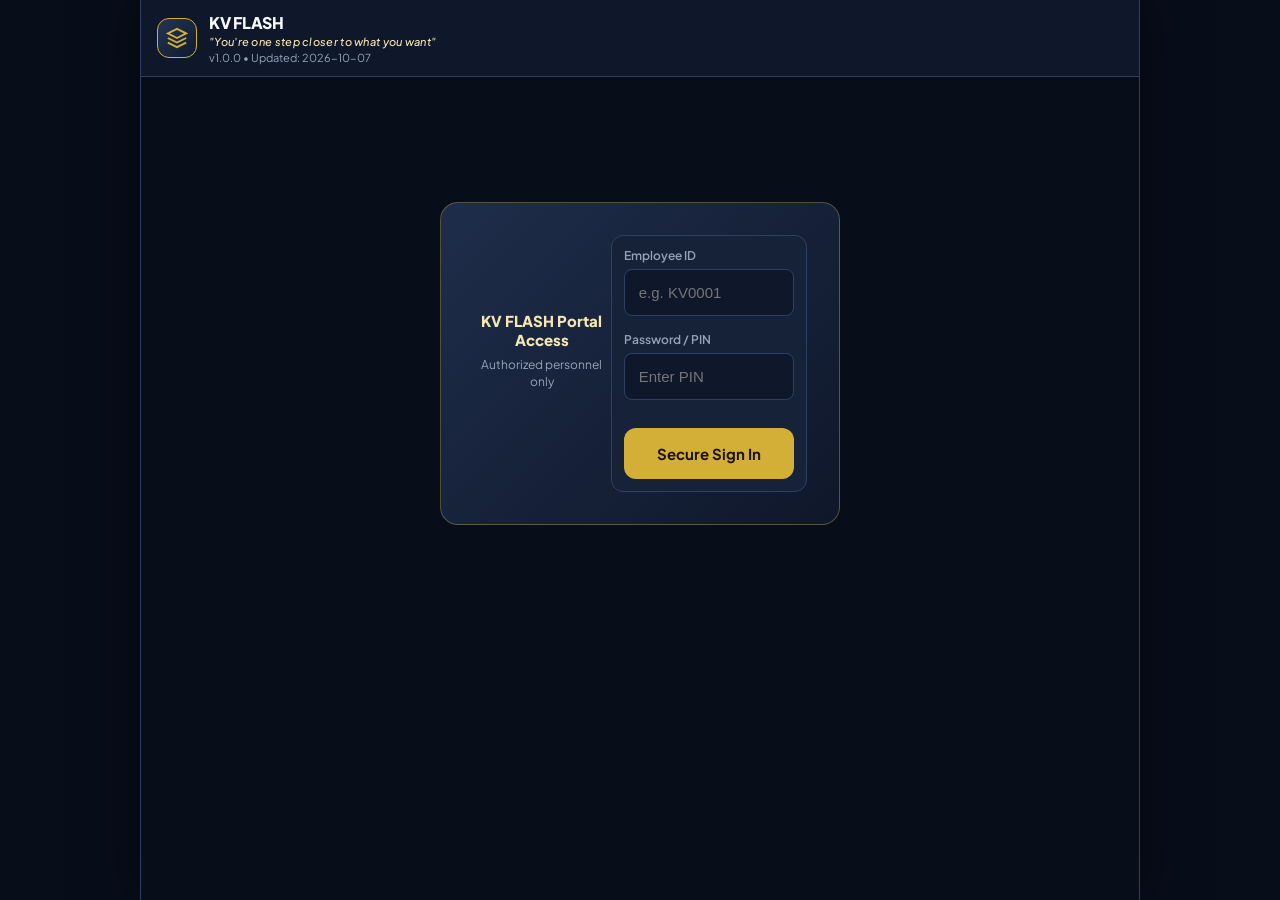
==== index.html @ e4654022 "Initial commit of KV FLASH app" ====
<!DOCTYPE html>
<html lang="en">
<head>
  <meta charset="UTF-8" />
  <meta name="viewport" content="width=device-width, initial-scale=1.0" />
  <title>KV FLASH — Luxury Lending Reference Portal</title>
  <link rel="preconnect" href="https://fonts.googleapis.com">
  <link rel="preconnect" href="https://fonts.gstatic.com" crossorigin>
  <link href="https://fonts.googleapis.com/css2?family=Plus+Jakarta+Sans:wght@400;500;600;700;800&display=swap" rel="stylesheet">
  <link rel="stylesheet" href="style.css?v=2" />
  <link rel="manifest" href="manifest.json">
  <meta name="theme-color" content="#D4AF37">
</head>
<body class="theme-dark">
  <!-- APP SHELL CONTAINER (Mobile Frame / Full Desktop Responsive) -->
  <div class="app-container">
    
    <!-- TOP APP BAR -->
    <header class="top-bar">
      <div class="brand-group">
        <div class="logo-crest">
          <svg width="22" height="22" viewBox="0 0 24 24" fill="none" stroke="#D4AF37" stroke-width="2">
            <polygon points="12 2 2 7 12 12 22 7 12 2"></polygon>
            <polyline points="2 17 12 22 22 17"></polyline>
            <polyline points="2 12 12 17 22 12"></polyline>
          </svg>
        </div>
        <div class="brand-text">
          <div class="title-row">
            <span class="app-title">KV FLASH</span>
          </div>
          <span style="display: block; font-size: 11px; color: var(--gold-light); font-weight: 500; letter-spacing: 0.3px; margin: 2px 0 3px 0; font-style: italic;">"You're one step closer to what you want"</span>
          <span class="app-subtitle" id="data-version-tag">v1.0.0 • Updated: 2026-10-07</span>
        </div>
      </div>

      <div class="top-actions">
        <button class="icon-btn" id="btn-fav-shortcut" title="Starred Favorites">
          <svg width="18" height="18" viewBox="0 0 24 24" fill="none" stroke="currentColor" stroke-width="2">
            <polygon points="12 2 15.09 8.26 22 9.27 17 14.14 18.18 21.02 12 17.77 5.82 21.02 7 14.14 2 9.27 8.91 8.26 12 2"></polygon>
          </svg>
          <span class="fav-bubble" id="fav-count-bubble" style="display: none;">0</span>
        </button>
        <button class="icon-btn" id="btn-settings" title="Settings & Importer">
          <svg width="18" height="18" viewBox="0 0 24 24" fill="none" stroke="currentColor" stroke-width="2">
            <circle cx="12" cy="12" r="3"></circle>
            <path d="M19.4 15a1.65 1.65 0 0 0 .33 1.82l.06.06a2 2 0 0 1 0 2.83 2 2 0 0 1-2.83 0l-.06-.06a1.65 1.65 0 0 0-1.82-.33 1.65 1.65 0 0 0-1 1.51V21a2 2 0 0 1-2 2 2 2 0 0 1-2-2v-.09A1.65 1.65 0 0 0 9 19.4a1.65 1.65 0 0 0-1.82.33l-.06.06a2 2 0 0 1-2.83 0 2 2 0 0 1 0-2.83l.06-.06a1.65 1.65 0 0 0 .33-1.82 1.65 1.65 0 0 0-1.51-1H3a2 2 0 0 1-2-2 2 2 0 0 1 2-2h.09A1.65 1.65 0 0 0 4.6 9a1.65 1.65 0 0 0-.33-1.82l-.06-.06a2 2 0 0 1 0-2.83 2 2 0 0 1 2.83 0l.06.06a1.65 1.65 0 0 0 1.82.33H9a1.65 1.65 0 0 0 1-1.51V3a2 2 0 0 1 2-2 2 2 0 0 1 2 2v.09a1.65 1.65 0 0 0 1 1.51 1.65 1.65 0 0 0 1.82-.33l.06-.06a2 2 0 0 1 2.83 0 2 2 0 0 1 0 2.83l-.06.06a1.65 1.65 0 0 0-.33 1.82V9a1.65 1.65 0 0 0 1.51 1H21a2 2 0 0 1 2 2 2 2 0 0 1-2 2h-.09a1.65 1.65 0 0 0-1.51 1z"></path>
          </svg>
        </button>
        <button class="icon-btn" id="btn-profile-shortcut" title="Employee Profile">
          <svg width="18" height="18" viewBox="0 0 24 24" fill="none" stroke="currentColor" stroke-width="2">
            <path d="M20 21v-2a4 4 0 0 0-4-4H8a4 4 0 0 0-4 4v2"></path>
            <circle cx="12" cy="7" r="4"></circle>
          </svg>
        </button>
        <button class="icon-btn" id="btn-logout-shortcut" title="Sign Out" style="display: none; color: #EF4444;">
          <svg width="18" height="18" viewBox="0 0 24 24" fill="none" stroke="currentColor" stroke-width="2">
            <path d="M9 21H5a2 2 0 0 1-2-2V5a2 2 0 0 1 2-2h4"></path>
            <polyline points="16 17 21 12 16 7"></polyline>
            <line x1="21" y1="12" x2="9" y2="12"></line>
          </svg>
        </button>
      </div>
    </header>

    <!-- GLOBAL SEARCH BAR -->
    <div class="search-section">
      <div class="search-box-wrapper" id="global-search-box">
        <svg class="search-icon" width="18" height="18" viewBox="0 0 24 24" fill="none" stroke="#D4AF37" stroke-width="2">
          <circle cx="11" cy="11" r="8"></circle>
          <line x1="21" y1="21" x2="16.65" y2="16.65"></line>
        </svg>
        <input type="text" id="global-search-input" placeholder="Search any car, CV, Bolero, policy, payout, IRR…" autocomplete="off" />
        <button class="btn-clear-search" id="btn-clear-search" style="display: none;">✕</button>
        <button class="btn-mic" id="btn-voice-search" title="Voice Search">
          <svg width="18" height="18" viewBox="0 0 24 24" fill="none" stroke="currentColor" stroke-width="2">
            <path d="M12 1a3 3 0 0 0-3 3v8a3 3 0 0 0 6 0V4a3 3 0 0 0-3-3z"></path>
            <path d="M19 10v2a7 7 0 0 1-14 0v-2"></path>
            <line x1="12" y1="19" x2="12" y2="23"></line>
            <line x1="8" y1="23" x2="16" y2="23"></line>
          </svg>
        </button>
      </div>

      <!-- SEARCH FILTER CHIPS (VISIBLE DURING SEARCH) -->
      <div class="search-chips-row" id="search-filter-chips" style="display: none;">
        <button class="chip active" data-filter="ALL">All Results</button>
        <button class="chip" data-filter="approved_cars">Cars</button>
        <button class="chip" data-filter="bolero_pickup_grid">Bolero</button>
        <button class="chip" data-filter="cv_grid">CV Grid</button>
        <button class="chip" data-filter="dsa_payout">Payout</button>
        <button class="chip" data-filter="irr_matrix">IRR</button>
        <button class="chip" data-filter="charges">Charges</button>
        <button class="chip" data-filter="car_policy">Policy</button>
        <button class="chip" data-filter="documents">Docs</button>
        <button class="chip" data-filter="new_lead">Lead</button>
        <button class="chip" data-filter="contacts">Contacts</button>
      </div>
    </div>

    <!-- PERSISTENT LUXURY TAB ROW (ALL 14 MODULES) -->
    <nav class="nav-tab-row" id="header-tabs">
      <button class="tab-item active" data-tab="dashboard">🏠 Dashboard</button>
      <button class="tab-item" data-tab="car_policy">📋 Car Policy</button>
      <button class="tab-item" data-tab="approved_cars">🚗 Approved Car</button>
      <button class="tab-item" data-tab="cv_grid">🚛 CV Grid</button>
      <button class="tab-item" data-tab="cv_policy">📜 CV Policy</button>
      <button class="tab-item" data-tab="bolero_pickup_grid">🚙 Bolero Pickup Grid</button>
      <button class="tab-item" data-tab="charges">🏷️ Charges</button>
      <button class="tab-item" data-tab="dsa_payout">💰 DSA Payout</button>
      <button class="tab-item" data-tab="irr_matrix">📊 IRR Matrix</button>
      <button class="tab-item" data-tab="emi_calculator">🧮 EMI Calculator</button>
      <button class="tab-item" data-tab="valuation_calculator">🚙 Valuation Tool</button>
      <button class="tab-item" data-tab="documents">📁 Documents</button>
      <button class="tab-item" data-tab="new_lead">🚀 Log Lead</button>
      <button class="tab-item" data-tab="contacts">📞 Contacts</button>
      <button class="tab-item" data-tab="favorites">⭐ Favorites</button>
      <button class="tab-item" data-tab="profile">👤 Profile</button>
    </nav>

    <!-- DYNAMIC MAIN CONTENT VIEWPORT -->
    <main class="main-viewport" id="main-content">
      <!-- Dynamic View Injected via app.js -->
    </main>

  </div>

  <!-- DETAIL BOTTOM SHEET MODAL -->
  <div class="bottom-sheet-overlay" id="detail-sheet-overlay">
    <div class="bottom-sheet">
      <div class="sheet-handle"></div>
      <div class="sheet-header">
        <div>
          <h3 class="sheet-title" id="sheet-title">Record Details</h3>
          <p class="sheet-subtitle" id="sheet-subtitle">Detailed Specifications & Lending Parameters</p>
        </div>
        <div class="sheet-actions">
          <button class="icon-btn" id="sheet-btn-star" title="Star Favorite">⭐</button>
          <button class="icon-btn" id="sheet-btn-close">✕</button>
        </div>
      </div>
      <div class="sheet-body" id="sheet-body">
        <!-- Key/Value Pairs -->
      </div>
      <div class="sheet-footer">
        <button class="btn btn-secondary" id="sheet-btn-copy">📋 Copy Details</button>
        <button class="btn btn-primary" id="sheet-btn-share">🚀 Share Quote (WhatsApp)</button>
      </div>
    </div>
  </div>

  <!-- SETTINGS & DATA IMPORTER MODAL -->
  <div class="modal-overlay" id="settings-modal-overlay">
    <div class="modal-card">
      <div class="modal-header">
        <h3 class="modal-title">⚙️ Settings & Preferences</h3>
        <button class="icon-btn" id="modal-btn-close">✕</button>
      </div>
      <div class="modal-body">
        <div class="settings-group">
          <label class="section-label">Theme Mode</label>
          <div class="theme-switch-row" style="display: flex; flex-wrap: wrap; gap: 8px;">
            <button class="btn-toggle active" id="btn-theme-dark">Luxury Dark</button>
            <button class="btn-toggle" id="btn-theme-light">Gold Light</button>
            <button class="btn-toggle" id="btn-theme-sapphire">Sapphire Dark</button>
            <button class="btn-toggle" id="btn-theme-crimson">Crimson Light</button>
            <button class="btn-toggle" id="btn-theme-emerald">Emerald Dark</button>
            <button class="btn-toggle" id="btn-theme-sage">Sage Beige</button>
          </div>
        </div>

        <div class="settings-group">
          <label class="section-label">Security & App Lock</label>
          <div class="setting-row">
            <div>
              <strong>Confidential App PIN Lock</strong>
              <p class="subtext">Protect grids with PIN (Default: 1234)</p>
            </div>
            <input type="checkbox" id="toggle-app-lock" class="custom-toggle" />
          </div>
        </div>

        <div class="settings-group">
          <label class="section-label">Reset Factory Defaults</label>
          <button class="btn btn-danger full-width" id="btn-reset-data">🔄 Reset to Default Factory Dataset</button>
        </div>
      </div>
    </div>
  </div>

  <script src="app.js"></script>
  <script>
    if ('serviceWorker' in navigator) {
      window.addEventListener('load', () => {
        navigator.serviceWorker.register('sw.js')
          .then(reg => console.log('Service Worker registered', reg))
          .catch(err => console.error('Service Worker registration failed', err));
      });
    }
  </script>
</body>
</html>
---- style.css ----
/* ==========================================================================
   VEHICLE FINANCE HUB — LUXURY FINTECH DESIGN SYSTEM (CSS)
   ========================================================================== */

:root {
  --font-family: 'Plus Jakarta Sans', -apple-system, BlinkMacSystemFont, 'Segoe UI', Roboto, sans-serif;
  
  /* Imperial Gold Palette */
  --gold-primary: #D4AF37;
  --gold-light: #F5E6B3;
  --gold-dark: #A07C1C;
  --gold-container: rgba(212, 175, 55, 0.15);
  --gold-border: rgba(212, 175, 55, 0.35);
  
  /* Dark Mode (Obsidian) */
  --bg-dark: #080D1A;
  --surface-dark: #0F172A;
  --card-dark: #162238;
  --card-elevated: #1E2D4A;
  --border-dark: #2D3F63;
  --text-primary-dark: #F8FAFC;
  --text-secondary-dark: #94A3B8;
  --text-muted-dark: #64748B;

  /* Light Mode (Gold & Slate) */
  --bg-light: #F8FAFC;
  --surface-light: #FFFFFF;
  --card-light: #F1F5F9;
  --card-elevated-light: #E2E8F0;
  --border-light: #CBD5E1;
  --text-primary-light: #0F172A;
  --text-secondary-light: #475569;
  --text-muted-light: #64748B;

  /* Accent Colors */
  --sapphire: #3B82F6;
  --sapphire-container: rgba(59, 130, 246, 0.15);
  --emerald: #10B981;
  --emerald-container: rgba(16, 185, 129, 0.15);
  --ruby: #EF4444;
  --ruby-container: rgba(239, 68, 68, 0.15);
  
  /* Active Theme Mapping */
  --bg: var(--bg-dark);
  --surface: var(--surface-dark);
  --card: var(--card-dark);
  --card-elevated-bg: var(--card-elevated);
  --border: var(--border-dark);
  --text-primary: var(--text-primary-dark);
  --text-secondary: var(--text-secondary-dark);
  --text-muted: var(--text-muted-dark);
}

body.theme-light {
  --bg: var(--bg-light);
  --surface: var(--surface-light);
  --card: var(--card-light);
  --card-elevated-bg: var(--card-elevated-light);
  --border: var(--border-light);
  --text-primary: var(--text-primary-light);
  --text-secondary: var(--text-secondary-light);
  --text-muted: var(--text-muted-light);
}

body.theme-sapphire {
  --bg: #0A1128;
  --surface: #121F45;
  --card: #1A2B5E;
  --card-elevated-bg: #223777;
  --border: #2D4899;
  --text-primary: #F8FAFC;
  --text-secondary: #94A3B8;
  --text-muted: #64748B;
  --gold-primary: #38BDF8;
  --gold-light: #BAE6FD;
  --gold-dark: #0284C7;
}

body.theme-crimson {
  --bg: #F8FAFC;
  --surface: #FFFFFF;
  --card: #F1F5F9;
  --card-elevated-bg: #E2E8F0;
  --border: #CBD5E1;
  --text-primary: #0F172A;
  --text-secondary: #475569;
  --text-muted: #64748B;
  --gold-primary: #E11D48;
  --gold-light: #FFE4E6;
  --gold-dark: #BE123C;
}

body.theme-emerald {
  --bg: #051A15;
  --surface: #092C23;
  --card: #0D3E33;
  --card-elevated-bg: #125344;
  --border: #166554;
  --text-primary: #ECFDF5;
  --text-secondary: #A7F3D0;
  --text-muted: #6EE7B7;
  --gold-primary: #34D399;
  --gold-light: #A7F3D0;
  --gold-dark: #059669;
}

body.theme-sage {
  --bg: #F4F1EA;
  --surface: #FDFBF7;
  --card: #F9F7F1;
  --card-elevated-bg: #EFEBE1;
  --border: #D6D1C4;
  --text-primary: #1B2A22;
  --text-secondary: #3E5346;
  --text-muted: #6B7D71;
  --gold-primary: #16A34A;
  --gold-light: #DCFCE7;
  --gold-dark: #15803D;
}

body.theme-modern-light {
  --bg: #F5F7FA;
  --surface: #FFFFFF;
  --card: #FFFFFF;
  --card-elevated-bg: #FFFFFF;
  --border: #E2E8F0;
  --text-primary: #1E293B;
  --text-secondary: #64748B;
  --text-muted: #94A3B8;
  --gold-primary: #F97316; /* Bright Orange Accent */
  --gold-light: #FFEDD5;
  --gold-dark: #EA580C;
}

body.theme-onyx {
  --bg: #000000;
  --surface: #09090B;
  --card: #18181B;
  --card-elevated-bg: #27272A;
  --border: #3F3F46;
  --text-primary: #FAFAFA;
  --text-secondary: #A1A1AA;
  --text-muted: #71717A;
  --gold-primary: #F59E0B; /* Orange/Gold Accent */
  --gold-light: #FDE68A;
  --gold-dark: #D97706;
}

* {
  box-sizing: border-box;
  margin: 0;
  padding: 0;
  -webkit-tap-highlight-color: transparent;
}

/* Force Form Elements to Use Theme */
select, input {
  background: var(--surface) !important;
  color: var(--text-primary) !important;
}

body {
  font-family: var(--font-family);
  background: var(--bg);
  color: var(--text-primary);
  min-height: 100vh;
  display: flex;
  justify-content: center;
  overflow-x: hidden;
}

/* Responsive Frame Container */
.app-container {
  width: 100%;
  max-width: 1000px;
  min-height: 100vh;
  background: var(--bg);
  display: flex;
  flex-direction: column;
  position: relative;
  box-shadow: 0 0 50px rgba(0, 0, 0, 0.5);
  border-left: 1px solid var(--border);
  border-right: 1px solid var(--border);
}

/* ================= TOP BAR ================= */
.top-bar {
  background: var(--surface);
  padding: 12px 16px;
  display: flex;
  justify-content: space-between;
  align-items: center;
  border-bottom: 1px solid var(--border);
  position: sticky;
  top: 0;
  z-index: 40;
}

.brand-group {
  display: flex;
  align-items: center;
  gap: 12px;
}

.logo-crest {
  width: 40px;
  height: 40px;
  border-radius: 12px;
  background: linear-gradient(135deg, #233554, #0F1A2E);
  border: 1.2px solid var(--gold-primary);
  display: flex;
  align-items: center;
  justify-content: center;
}

.brand-text {
  display: flex;
  flex-direction: column;
}

.title-row {
  display: flex;
  align-items: center;
  gap: 8px;
}

.app-title {
  font-size: 16px;
  font-weight: 800;
  color: var(--text-primary);
  letter-spacing: -0.3px;
}

.dsa-badge {
  background: var(--gold-container);
  color: var(--gold-light);
  border: 0.8px solid var(--gold-primary);
  font-size: 9px;
  font-weight: 800;
  padding: 2px 6px;
  border-radius: 4px;
  letter-spacing: 0.5px;
}

.app-subtitle {
  font-size: 11px;
  color: var(--text-secondary);
}

.top-actions {
  display: flex;
  gap: 8px;
}

.icon-btn {
  width: 38px;
  height: 38px;
  border-radius: 50%;
  background: var(--card);
  border: 1px solid var(--border);
  color: var(--gold-primary);
  display: flex;
  align-items: center;
  justify-content: center;
  cursor: pointer;
  position: relative;
  transition: all 0.2s ease;
}

.icon-btn:hover {
  border-color: var(--gold-primary);
  transform: translateY(-1px);
}

.fav-bubble {
  position: absolute;
  top: -4px;
  right: -4px;
  background: var(--gold-primary);
  color: #1A1200;
  font-size: 10px;
  font-weight: 800;
  width: 18px;
  height: 18px;
  border-radius: 50%;
  display: flex;
  align-items: center;
  justify-content: center;
}

/* ================= SEARCH SECTION ================= */
.search-section {
  padding: 8px 16px;
  background: var(--surface);
  border-bottom: 1px solid var(--border);
}

.search-box-wrapper {
  display: flex;
  align-items: center;
  background: var(--card);
  border: 1.2px solid var(--border);
  border-radius: 14px;
  padding: 4px 12px;
  gap: 10px;
  transition: border-color 0.2s;
}

.search-box-wrapper:focus-within {
  border-color: var(--gold-primary);
  box-shadow: 0 0 12px rgba(212, 175, 55, 0.25);
}

.search-box-wrapper input {
  flex: 1;
  background: transparent;
  border: none;
  outline: none;
  color: var(--text-primary);
  font-size: 13.5px;
  font-family: inherit;
  font-weight: 500;
  padding: 8px 0;
}

.search-box-wrapper input::placeholder {
  color: var(--text-muted);
  font-size: 13px;
}

.btn-clear-search {
  background: transparent;
  border: none;
  color: var(--text-muted);
  cursor: pointer;
  font-size: 14px;
  padding: 4px;
}

.btn-mic {
  background: transparent;
  border: none;
  color: var(--text-secondary);
  cursor: pointer;
  display: flex;
  align-items: center;
  padding: 4px;
}

.search-chips-row {
  display: flex;
  gap: 8px;
  overflow-x: auto;
  padding-top: 8px;
  scrollbar-width: none;
}

.search-chips-row::-webkit-scrollbar {
  display: none;
}

.chip {
  background: var(--card);
  border: 1px solid var(--border);
  color: var(--text-secondary);
  font-size: 11.5px;
  font-weight: 600;
  padding: 5px 12px;
  border-radius: 20px;
  cursor: pointer;
  white-space: nowrap;
  transition: all 0.2s;
}

.chip.active {
  background: var(--gold-container);
  border-color: var(--gold-primary);
  color: var(--gold-light);
}

/* ================= PERSISTENT TAB ROW ================= */
.nav-tab-row {
  display: flex;
  gap: 8px;
  overflow-x: auto;
  padding: 10px 16px;
  background: var(--surface);
  border-bottom: 1px solid var(--border);
  scrollbar-width: none;
  position: sticky;
  top: 65px;
  z-index: 30;
}

.nav-tab-row::-webkit-scrollbar {
  display: none;
}

.tab-item {
  background: var(--card);
  border: 1px solid var(--border);
  color: var(--text-secondary);
  padding: 7px 14px;
  border-radius: 20px;
  font-size: 12px;
  font-weight: 600;
  cursor: pointer;
  white-space: nowrap;
  display: flex;
  align-items: center;
  gap: 6px;
  transition: all 0.2s ease;
}

.tab-item:hover {
  border-color: var(--gold-border);
}

.tab-item.active {
  background: var(--gold-primary);
  border-color: var(--gold-light);
  color: #1A1200;
  font-weight: 800;
  box-shadow: 0 2px 10px rgba(212, 175, 55, 0.3);
}

/* ================= MAIN VIEWPORT ================= */
.main-viewport {
  flex: 1;
  padding: 16px;
  display: flex;
  flex-direction: column;
  gap: 16px;
}

/* Hero Cards */
.hero-card {
  background: linear-gradient(135deg, #1E2D4A, #0F172A);
  border: 1.2px solid var(--gold-border);
  border-radius: 18px;
  padding: 18px;
  display: flex;
  justify-content: space-between;
  align-items: center;
}

.hero-title {
  font-size: 15px;
  font-weight: 800;
  color: var(--gold-light);
}

.hero-subtitle {
  font-size: 12px;
  color: var(--text-secondary);
  margin-top: 4px;
  line-height: 1.4;
}

/* Quick Modules Grid */
.modules-grid {
  display: grid;
  grid-template-columns: repeat(auto-fill, minmax(200px, 1fr));
  gap: 12px;
}

.module-card {
  background: var(--card);
  border: 1px solid var(--border);
  border-radius: 16px;
  padding: 14px;
  cursor: pointer;
  transition: all 0.2s ease;
  display: flex;
  flex-direction: column;
  justify-content: space-between;
}

.module-card:hover {
  border-color: var(--gold-primary);
  transform: translateY(-2px);
  box-shadow: 0 4px 16px rgba(0, 0, 0, 0.3);
}

.card-top {
  display: flex;
  justify-content: space-between;
  align-items: flex-start;
}

.card-icon {
  font-size: 24px;
}

.card-badge {
  background: var(--gold-container);
  color: var(--gold-light);
  border: 0.6px solid var(--gold-border);
  font-size: 10px;
  font-weight: 700;
  padding: 2px 7px;
  border-radius: 6px;
}

.card-title {
  font-size: 13.5px;
  font-weight: 700;
  color: var(--text-primary);
  margin-top: 12px;
}

.card-desc {
  font-size: 11px;
  color: var(--text-secondary);
  margin-top: 2px;
}

/* ================= DYNAMIC TABLE VIEW ================= */
.table-controls-row {
  display: flex;
  justify-content: space-between;
  align-items: center;
  gap: 10px;
  flex-wrap: wrap;
}

.filter-input-wrapper {
  flex: 1;
  min-width: 180px;
  background: var(--card);
  border: 1px solid var(--border);
  border-radius: 12px;
  padding: 6px 12px;
  display: flex;
  align-items: center;
}

.filter-input-wrapper input {
  background: transparent;
  border: none;
  outline: none;
  color: var(--text-primary);
  font-size: 12.5px;
  width: 100%;
}

.row-count-badge {
  background: var(--card);
  border: 1px solid var(--gold-border);
  color: var(--gold-light);
  font-size: 11px;
  font-weight: 700;
  padding: 6px 12px;
  border-radius: 10px;
}

.filter-dropdowns-bar {
  display: flex;
  gap: 8px;
  overflow-x: auto;
  padding-bottom: 4px;
}

.select-filter {
  background: var(--card);
  border: 1px solid var(--border);
  color: var(--text-secondary);
  font-size: 11.5px;
  font-family: inherit;
  padding: 5px 10px;
  border-radius: 10px;
  outline: none;
}

.select-filter:focus {
  border-color: var(--gold-primary);
}

.table-scroll-container {
  width: 100%;
  overflow-x: auto;
  background: var(--surface);
  border: 1px solid var(--border);
  border-radius: 14px;
  max-height: 600px;
}

.data-table {
  width: 100%;
  border-collapse: collapse;
  text-align: left;
  font-size: 12.5px;
}

.data-table th {
  background: var(--card-elevated-bg);
  color: var(--gold-light);
  font-weight: 700;
  padding: 12px 14px;
  border-bottom: 1px solid var(--border);
  position: sticky;
  top: 0;
  z-index: 10;
  cursor: pointer;
  white-space: nowrap;
}

.data-table th:hover {
  color: var(--gold-primary);
}

.data-table td {
  padding: 11px 14px;
  border-bottom: 1px solid rgba(255, 255, 255, 0.04);
  color: var(--text-primary);
  white-space: nowrap;
}

.data-table tr:hover td {
  background: rgba(212, 175, 55, 0.08);
  cursor: pointer;
}

.star-btn {
  background: transparent;
  border: none;
  color: var(--text-muted);
  cursor: pointer;
  font-size: 15px;
}

.star-btn.starred {
  color: var(--gold-primary);
}

/* Badges & Status in Cells */
.status-pill {
  padding: 3px 8px;
  border-radius: 6px;
  font-size: 10.5px;
  font-weight: 700;
  display: inline-block;
}

.status-approved, .status-active {
  background: var(--emerald-container);
  color: var(--emerald);
  border: 0.5px solid var(--emerald);
}

.status-expired {
  background: var(--ruby-container);
  color: var(--ruby);
  border: 0.5px solid var(--ruby);
}

.status-default {
  background: var(--gold-container);
  color: var(--gold-light);
  border: 0.5px solid var(--gold-border);
}

.currency-val {
  color: var(--gold-light);
  font-weight: 700;
}

.pct-val {
  color: var(--emerald);
  font-weight: 700;
}

/* ================= CALCULATORS ================= */
.calc-card {
  background: linear-gradient(135deg, #1E2D4A, #0F172A);
  border: 1.2px solid var(--gold-primary);
  border-radius: 18px;
  padding: 20px;
  display: flex;
  flex-direction: column;
  gap: 16px;
}

.calc-display {
  text-align: center;
}

.calc-display-label {
  font-size: 11px;
  font-weight: 800;
  color: var(--gold-light);
  letter-spacing: 1px;
}

.calc-display-val {
  font-size: 32px;
  font-weight: 800;
  color: var(--gold-primary);
  margin-top: 4px;
}

.calc-stats-row {
  display: flex;
  justify-content: space-between;
  background: var(--card);
  padding: 12px 16px;
  border-radius: 12px;
  border: 1px solid var(--border);
}

.stat-col span {
  display: block;
  font-size: 11px;
  color: var(--text-secondary);
}

.stat-col strong {
  font-size: 14px;
  color: var(--text-primary);
}

.progress-bar-container {
  width: 100%;
  height: 10px;
  border-radius: 5px;
  background: #334155;
  overflow: hidden;
  display: flex;
}

.bar-principal {
  background: var(--sapphire);
  height: 100%;
}

.bar-interest {
  background: var(--emerald);
  height: 100%;
}

.slider-group {
  display: flex;
  flex-direction: column;
  gap: 6px;
  background: var(--card);
  padding: 12px 16px;
  border-radius: 14px;
  border: 1px solid var(--border);
}

.slider-header {
  display: flex;
  justify-content: space-between;
  font-size: 13px;
  font-weight: 700;
}

.slider-header span {
  color: var(--gold-light);
}

.slider-group input[type="range"] {
  accent-color: var(--gold-primary);
  width: 100%;
  cursor: pointer;
}

/* ================= 2D IRR MATRIX ================= */
.irr-cell {
  background: transparent;
  padding: 6px 10px;
  border-radius: 6px;
  text-align: center;
  font-weight: 700;
  color: var(--emerald);
  cursor: pointer;
}

.irr-cell.selected-cell {
  background: var(--gold-primary);
  color: #1A1200;
}

/* ================= BUTTONS ================= */
.btn {
  padding: 10px 18px;
  border-radius: 12px;
  font-size: 13px;
  font-weight: 700;
  font-family: inherit;
  cursor: pointer;
  border: none;
  display: inline-flex;
  align-items: center;
  justify-content: center;
  gap: 8px;
  transition: all 0.2s;
}

.btn-primary {
  background: var(--gold-primary);
  color: #1A1200;
}

.btn-primary:hover {
  background: var(--gold-light);
  transform: translateY(-1px);
}

.btn-secondary {
  background: var(--card);
  border: 1px solid var(--border);
  color: var(--text-primary);
}

.btn-secondary:hover {
  border-color: var(--gold-primary);
}

.btn-danger {
  background: #7F1D1D;
  color: #FCA5A5;
  border: 1px solid var(--ruby);
}

.full-width {
  width: 100%;
}

/* ================= MODALS & BOTTOM SHEETS ================= */
.bottom-sheet-overlay, .modal-overlay {
  position: fixed;
  top: 0;
  left: 0;
  right: 0;
  bottom: 0;
  background: rgba(0, 0, 0, 0.7);
  backdrop-filter: blur(4px);
  z-index: 100;
  display: flex;
  align-items: flex-end;
  justify-content: center;
  opacity: 0;
  pointer-events: none;
  transition: opacity 0.25s ease;
}

.modal-overlay {
  align-items: center;
  padding: 16px;
}

.bottom-sheet-overlay.active, .modal-overlay.active {
  opacity: 1;
  pointer-events: auto;
}

.bottom-sheet {
  width: 100%;
  max-width: 600px;
  background: var(--surface);
  border-radius: 24px 24px 0 0;
  padding: 20px;
  border-top: 1px solid var(--gold-border);
  max-height: 85vh;
  display: flex;
  flex-direction: column;
  transform: translateY(100%);
  transition: transform 0.3s cubic-bezier(0.1, 1, 0.1, 1);
}

.bottom-sheet-overlay.active .bottom-sheet {
  transform: translateY(0);
}

.modal-card {
  width: 100%;
  max-width: 500px;
  background: var(--surface);
  border: 1.2px solid var(--gold-border);
  border-radius: 20px;
  padding: 20px;
  max-height: 90vh;
  overflow-y: auto;
}

.sheet-handle {
  width: 40px;
  height: 4px;
  background: var(--border);
  border-radius: 2px;
  margin: 0 auto 12px;
}

.sheet-header, .modal-header {
  display: flex;
  justify-content: space-between;
  align-items: center;
  border-bottom: 1px solid var(--border);
  padding-bottom: 12px;
  margin-bottom: 14px;
}

.sheet-title, .modal-title {
  font-size: 16px;
  font-weight: 800;
  color: var(--gold-light);
}

.sheet-subtitle {
  font-size: 11.5px;
  color: var(--text-secondary);
}

.sheet-body {
  overflow-y: auto;
  display: flex;
  flex-direction: column;
  gap: 10px;
  margin-bottom: 16px;
}

.detail-row {
  background: var(--card);
  padding: 10px 14px;
  border-radius: 10px;
  border: 1px solid var(--border);
  display: flex;
  justify-content: space-between;
  align-items: center;
}

.detail-row span {
  font-size: 11px;
  color: var(--text-secondary);
  text-transform: uppercase;
  font-weight: 700;
}

.detail-row strong {
  font-size: 13.5px;
  color: var(--text-primary);
}

.sheet-footer {
  display: flex;
  gap: 10px;
}

/* Settings Form */
.settings-group {
  margin-bottom: 18px;
  display: flex;
  flex-direction: column;
  gap: 8px;
}

.section-label {
  font-size: 12px;
  font-weight: 800;
  color: var(--gold-light);
  text-transform: uppercase;
  letter-spacing: 0.5px;
}

.setting-row {
  display: flex;
  justify-content: space-between;
  align-items: center;
  background: var(--card);
  padding: 12px;
  border-radius: 12px;
  border: 1px solid var(--border);
}

.subtext {
  font-size: 11.5px;
  color: var(--text-secondary);
}

.center-text {
  text-align: center;
  margin: 6px 0;
}

.theme-switch-row {
  display: flex;
  gap: 8px;
}

.btn-toggle {
  flex: 1;
  padding: 8px;
  background: var(--card);
  border: 1px solid var(--border);
  color: var(--text-secondary);
  border-radius: 10px;
  font-size: 12px;
  font-weight: 700;
  cursor: pointer;
}

.btn-toggle.active {
  background: var(--gold-primary);
  color: #1A1200;
  border-color: var(--gold-light);
}

.custom-select, textarea {
  width: 100%;
  background: var(--card);
  border: 1px solid var(--border);
  color: var(--text-primary);
  padding: 8px 12px;
  border-radius: 10px;
  font-family: inherit;
  font-size: 12.5px;
  outline: none;
}

.custom-select:focus, textarea:focus {
  border-color: var(--gold-primary);
}

.import-preview-box {
  background: var(--card);
  border: 1px solid var(--emerald);
  border-radius: 12px;
  padding: 12px;
  display: flex;
  flex-direction: column;
  gap: 10px;
}

.preview-status {
  font-size: 12px;
  font-weight: 700;
  color: var(--emerald);
}

/* ==========================================================================
   EXECUTIVE DASHBOARD DESIGN SYSTEM
   ========================================================================== */
.dashboard-container {
  display: flex;
  flex-direction: column;
  gap: 20px;
  animation: fadeIn 0.25s ease-out;
}

/* Hero Command Banner */
.dash-hero {
  background: linear-gradient(135deg, rgba(22, 34, 56, 0.95) 0%, rgba(15, 23, 42, 0.98) 100%);
  border: 1px solid var(--gold-border);
  border-radius: 18px;
  padding: 22px 20px;
  position: relative;
  overflow: hidden;
  box-shadow: 0 10px 30px -10px rgba(0, 0, 0, 0.5), 0 0 25px rgba(212, 175, 55, 0.12);
}

.dash-hero::before {
  content: '';
  position: absolute;
  top: -50%;
  right: -20%;
  width: 250px;
  height: 250px;
  background: radial-gradient(circle, rgba(212, 175, 55, 0.15) 0%, transparent 70%);
  pointer-events: none;
}

.dash-hero-header {
  display: flex;
  justify-content: space-between;
  align-items: flex-start;
  flex-wrap: wrap;
  gap: 12px;
  margin-bottom: 12px;
}

.dash-hero-title {
  font-size: 20px;
  font-weight: 800;
  color: var(--text-primary);
  display: flex;
  align-items: center;
  gap: 8px;
}

.dash-hero-title span.highlight {
  background: linear-gradient(135deg, #FFF1C5 0%, #D4AF37 100%);
  -webkit-background-clip: text;
  -webkit-text-fill-color: transparent;
}

.dash-hero-subtitle {
  font-size: 13px;
  color: var(--text-secondary);
  line-height: 1.5;
  max-width: 650px;
}

.dash-live-badge {
  display: inline-flex;
  align-items: center;
  gap: 6px;
  background: var(--gold-container);
  color: var(--gold-light);
  border: 1px solid var(--gold-border);
  font-size: 11px;
  font-weight: 700;
  padding: 5px 12px;
  border-radius: 20px;
  letter-spacing: 0.5px;
  text-transform: uppercase;
}

.dash-live-badge .pulse-dot {
  width: 7px;
  height: 7px;
  background: #10B981;
  border-radius: 50%;
  box-shadow: 0 0 8px #10B981;
  animation: pulse 1.8s infinite;
}

@keyframes pulse {
  0% { transform: scale(0.95); opacity: 0.7; }
  50% { transform: scale(1.3); opacity: 1; }
  100% { transform: scale(0.95); opacity: 0.7; }
}

/* KPI Summary Cards Grid */
.kpi-grid {
  display: grid;
  grid-template-columns: repeat(auto-fit, minmax(150px, 1fr));
  gap: 12px;
}

.kpi-card {
  background: var(--card);
  border: 1px solid var(--border);
  border-radius: 14px;
  padding: 14px 16px;
  display: flex;
  flex-direction: column;
  justify-content: space-between;
  cursor: pointer;
  transition: all 0.2s cubic-bezier(0.4, 0, 0.2, 1);
  position: relative;
  overflow: hidden;
}

.kpi-card:hover {
  transform: translateY(-2px);
  border-color: var(--gold-primary);
  box-shadow: 0 6px 20px rgba(0, 0, 0, 0.3), 0 0 15px rgba(212, 175, 55, 0.15);
}

.kpi-card::after {
  content: '→';
  position: absolute;
  top: 12px;
  right: 14px;
  font-size: 13px;
  color: var(--text-muted);
  opacity: 0.6;
  transition: all 0.2s ease;
}

.kpi-card:hover::after {
  opacity: 1;
  color: var(--gold-primary);
  transform: translateX(3px);
}

.kpi-icon {
  font-size: 20px;
  margin-bottom: 6px;
}

.kpi-val {
  font-size: 20px;
  font-weight: 800;
  color: var(--text-primary);
  letter-spacing: -0.3px;
  line-height: 1.2;
}

.kpi-val.gold { color: var(--gold-light); }
.kpi-val.emerald { color: #34D399; }
.kpi-val.sapphire { color: #60A5FA; }

.kpi-label {
  font-size: 11.5px;
  font-weight: 600;
  color: var(--text-secondary);
  margin-top: 4px;
}

/* Dashboard Section Headers */
.dash-section-header {
  display: flex;
  justify-content: space-between;
  align-items: center;
  margin-top: 6px;
  margin-bottom: 2px;
}

.dash-section-title {
  font-size: 14px;
  font-weight: 800;
  color: var(--gold-light);
  text-transform: uppercase;
  letter-spacing: 0.8px;
  display: flex;
  align-items: center;
  gap: 8px;
}

/* Policy Alerts Group */
.policy-alerts-group {
  display: flex;
  flex-direction: column;
  gap: 10px;
}

.alert-banner {
  background: var(--card);
  border: 1px solid var(--border);
  border-left: 4px solid var(--gold-primary);
  border-radius: 12px;
  padding: 14px 16px;
  display: flex;
  flex-direction: column;
  gap: 6px;
  cursor: pointer;
  transition: all 0.2s ease;
}

.alert-banner.sapphire-border {
  border-left-color: var(--sapphire);
}

.alert-banner.emerald-border {
  border-left-color: var(--emerald);
}

.alert-banner:hover {
  background: var(--card-elevated);
  border-color: var(--gold-border);
}

.alert-banner-header {
  display: flex;
  justify-content: space-between;
  align-items: center;
  flex-wrap: wrap;
  gap: 8px;
}

.alert-banner-title {
  font-size: 13.5px;
  font-weight: 700;
  color: var(--text-primary);
  display: flex;
  align-items: center;
  gap: 6px;
}

.alert-banner-desc {
  font-size: 12px;
  color: var(--text-secondary);
  line-height: 1.45;
}

.alert-bullets {
  display: grid;
  grid-template-columns: repeat(auto-fit, minmax(220px, 1fr));
  gap: 6px 14px;
  margin-top: 6px;
  padding-left: 16px;
  font-size: 11.5px;
  color: var(--text-primary);
}

/* Interactive Modules Grid */
.module-grid {
  display: grid;
  grid-template-columns: repeat(auto-fill, minmax(240px, 1fr));
  gap: 14px;
}

.module-card {
  background: var(--card);
  border: 1px solid var(--border);
  border-radius: 14px;
  padding: 16px;
  display: flex;
  flex-direction: column;
  justify-content: space-between;
  cursor: pointer;
  transition: all 0.22s cubic-bezier(0.4, 0, 0.2, 1);
  position: relative;
  overflow: hidden;
}

.module-card:hover {
  transform: translateY(-3px);
  background: var(--card-elevated);
  border-color: var(--gold-primary);
  box-shadow: 0 8px 24px rgba(0, 0, 0, 0.35), 0 0 16px rgba(212, 175, 55, 0.15);
}

.module-card-top {
  display: flex;
  justify-content: space-between;
  align-items: flex-start;
  margin-bottom: 10px;
}

.module-icon-box {
  width: 42px;
  height: 42px;
  border-radius: 10px;
  background: var(--gold-container);
  border: 1px solid var(--gold-border);
  display: flex;
  align-items: center;
  justify-content: center;
  font-size: 20px;
}

.module-card.blue-theme .module-icon-box {
  background: var(--sapphire-container);
  border-color: rgba(59, 130, 246, 0.35);
}

.module-card.green-theme .module-icon-box {
  background: var(--emerald-container);
  border-color: rgba(16, 185, 129, 0.35);
}

.module-badge {
  font-size: 10.5px;
  font-weight: 700;
  padding: 3px 8px;
  border-radius: 12px;
  background: rgba(255, 255, 255, 0.08);
  color: var(--text-secondary);
}

.module-card-title {
  font-size: 14.5px;
  font-weight: 700;
  color: var(--text-primary);
  margin-bottom: 4px;
}

.module-card-desc {
  font-size: 12px;
  color: var(--text-secondary);
  line-height: 1.45;
  margin-bottom: 12px;
  flex-grow: 1;
}

.module-card-footer {
  display: flex;
  justify-content: space-between;
  align-items: center;
  padding-top: 10px;
  border-top: 1px solid rgba(255, 255, 255, 0.06);
  font-size: 12px;
  font-weight: 700;
  color: var(--gold-light);
}

.module-card:hover .module-card-footer span.arrow {
  transform: translateX(4px);
  color: var(--gold-primary);
}

.module-card-footer span.arrow {
  transition: transform 0.2s ease;
}

/* Quick Financial Estimators on Dashboard */
.dash-calc-grid {
  display: grid;
  grid-template-columns: repeat(auto-fit, minmax(280px, 1fr));
  gap: 14px;
}

.dash-calc-box {
  background: var(--card);
  border: 1px solid var(--border);
  border-radius: 14px;
  padding: 16px;
  display: flex;
  flex-direction: column;
  gap: 12px;
}

.dash-calc-header {
  display: flex;
  justify-content: space-between;
  align-items: center;
  padding-bottom: 8px;
  border-bottom: 1px solid var(--border);
}

.dash-calc-title {
  font-size: 13.5px;
  font-weight: 700;
  color: var(--text-primary);
  display: flex;
  align-items: center;
  gap: 6px;
}

.dash-calc-result-box {
  background: var(--surface);
  border: 1px solid var(--gold-border);
  border-radius: 10px;
  padding: 12px 14px;
  display: flex;
  justify-content: space-between;
  align-items: center;
}

.dash-calc-result-label {
  font-size: 11.5px;
  color: var(--text-secondary);
  font-weight: 600;
}

.dash-calc-result-val {
  font-size: 18px;
  font-weight: 800;
  color: var(--gold-light);
}

.dash-calc-slider-row {
  display: flex;
  flex-direction: column;
  gap: 4px;
}

.dash-calc-slider-labels {
  display: flex;
  justify-content: space-between;
  font-size: 11.5px;
  color: var(--text-secondary);
}

.dash-calc-slider-labels strong {
  color: var(--text-primary);
}

/* ==========================================================================
   APPROVED CAR GRID & POLICY DESK — SCREEN UI
   ========================================================================== */
.car-desk-container {
  display: flex;
  flex-direction: column;
  gap: 16px;
  animation: fadeIn 0.25s ease-out;
}

/* 1. Header Banner Card */
.car-hero-card {
  background: linear-gradient(135deg, #0F2A66 0%, #0A193D 100%);
  border: 1px solid rgba(59, 130, 246, 0.35);
  border-radius: 18px;
  padding: 22px 24px;
  box-shadow: 0 10px 30px -10px rgba(0, 0, 0, 0.5), 0 0 25px rgba(59, 130, 246, 0.15);
  position: relative;
  overflow: hidden;
}

.car-pill-badges-row {
  display: flex;
  flex-wrap: wrap;
  gap: 8px;
  margin-bottom: 12px;
}

.car-pill {
  display: inline-flex;
  align-items: center;
  gap: 6px;
  padding: 5px 12px;
  border-radius: 20px;
  font-size: 11.5px;
  font-weight: 700;
  letter-spacing: 0.2px;
}

.car-pill.blue {
  background: rgba(59, 130, 246, 0.22);
  color: #93C5FD;
  border: 1px solid rgba(59, 130, 246, 0.5);
}

.car-pill.amber {
  background: rgba(245, 158, 11, 0.22);
  color: #FDE68A;
  border: 1px solid rgba(245, 158, 11, 0.5);
}

.car-pill.orange {
  background: rgba(249, 115, 22, 0.22);
  color: #FED7AA;
  border: 1px solid rgba(249, 115, 22, 0.5);
}

.car-pill.purple {
  background: rgba(168, 85, 247, 0.22);
  color: #E9D5FF;
  border: 1px solid rgba(168, 85, 247, 0.5);
}

.car-hero-body {
  display: flex;
  justify-content: space-between;
  align-items: flex-start;
  flex-wrap: wrap;
  gap: 16px;
  margin-bottom: 18px;
}

.car-hero-title {
  font-size: 24px;
  font-weight: 800;
  color: #FFFFFF;
  margin-bottom: 6px;
  letter-spacing: -0.3px;
}

.car-hero-desc {
  font-size: 13px;
  color: #94A3B8;
  line-height: 1.5;
  max-width: 750px;
}

.btn-carwale {
  background: #F59E0B;
  color: #1A1200;
  font-size: 12.5px;
  font-weight: 800;
  padding: 9px 16px;
  border-radius: 8px;
  border: none;
  cursor: pointer;
  display: inline-flex;
  align-items: center;
  gap: 6px;
  white-space: nowrap;
  transition: all 0.2s ease;
  box-shadow: 0 4px 12px rgba(245, 158, 11, 0.3);
  text-decoration: none;
}

.btn-carwale:hover {
  background: #D97706;
  transform: translateY(-1px);
  box-shadow: 0 6px 16px rgba(245, 158, 11, 0.4);
}

.car-subnav-row {
  display: flex;
  flex-wrap: wrap;
  gap: 10px;
  align-items: center;
  padding-top: 14px;
  border-top: 1px solid rgba(255, 255, 255, 0.1);
}

.car-subnav-tab {
  background: rgba(15, 23, 42, 0.6);
  border: 1px solid rgba(255, 255, 255, 0.1);
  color: #94A3B8;
  padding: 7px 14px;
  border-radius: 8px;
  font-size: 12px;
  font-weight: 700;
  cursor: pointer;
  display: inline-flex;
  align-items: center;
  gap: 6px;
  transition: all 0.18s ease;
}

.car-subnav-tab:hover {
  background: rgba(15, 23, 42, 0.9);
  color: #FFFFFF;
  border-color: rgba(255, 255, 255, 0.25);
}

.car-subnav-tab.active {
  background: #0F172A;
  color: #FFFFFF;
  border-color: rgba(255, 255, 255, 0.35);
  box-shadow: 0 2px 8px rgba(0, 0, 0, 0.4);
}

.car-subnav-tab.policy-tab {
  background: rgba(245, 158, 11, 0.12);
  color: #FDE68A;
  border-color: rgba(245, 158, 11, 0.4);
}

.car-subnav-tab.policy-tab:hover {
  background: rgba(245, 158, 11, 0.25);
  border-color: #F59E0B;
}

/* 2. Instant Value & Loan Eligibility Finder */
.car-instant-card {
  background: #0B132B;
  border: 1px solid #1E2D4A;
  border-radius: 16px;
  padding: 18px 22px;
  box-shadow: 0 6px 20px rgba(0, 0, 0, 0.4);
  display: flex;
  flex-direction: column;
  gap: 16px;
}

.car-instant-header {
  display: flex;
  justify-content: space-between;
  align-items: center;
  flex-wrap: wrap;
  gap: 14px;
}

.car-instant-title-group {
  display: flex;
  flex-direction: column;
  gap: 4px;
}

.car-instant-title-row {
  display: flex;
  align-items: center;
  gap: 8px;
  font-size: 13.5px;
  font-weight: 800;
  color: var(--gold-light);
  letter-spacing: 0.5px;
  text-transform: uppercase;
}

.car-live-badge-sm {
  background: var(--gold-primary);
  color: #1A1200;
  font-size: 10px;
  font-weight: 800;
  padding: 2px 7px;
  border-radius: 10px;
}

.car-instant-subtext {
  font-size: 12px;
  color: var(--text-secondary);
}

.car-instant-stats-box {
  background: #FFFFFF;
  border-radius: 12px;
  padding: 10px 18px;
  display: flex;
  align-items: center;
  gap: 24px;
  box-shadow: 0 4px 14px rgba(0, 0, 0, 0.25);
}

.car-instant-stat-col {
  display: flex;
  flex-direction: column;
}

.car-stat-label {
  font-size: 10px;
  font-weight: 800;
  color: #64748B;
  letter-spacing: 0.6px;
  text-transform: uppercase;
}

.car-stat-val {
  font-size: 20px;
  font-weight: 900;
  color: #D97706;
  letter-spacing: -0.3px;
}

.car-instant-controls-row {
  display: grid;
  grid-template-columns: 2fr 1.2fr 1.8fr 1.3fr auto;
  gap: 10px;
  align-items: center;
}

@media (max-width: 900px) {
  .car-instant-controls-row {
    grid-template-columns: 1fr 1fr;
  }
}

@media (max-width: 600px) {
  .car-instant-controls-row {
    grid-template-columns: 1fr;
  }
}

.car-select-dark {
  background: #162238;
  border: 1px solid #2D3F63;
  color: #F8FAFC;
  padding: 10px 12px;
  border-radius: 8px;
  font-family: inherit;
  font-size: 12.5px;
  font-weight: 600;
  outline: none;
  cursor: pointer;
  transition: border-color 0.15s ease;
  width: 100%;
}

.car-select-dark:focus {
  border-color: #3B82F6;
}

.btn-desk-blue {
  background: #2563EB;
  color: #FFFFFF;
  border: none;
  font-size: 12.5px;
  font-weight: 700;
  padding: 10px 18px;
  border-radius: 8px;
  cursor: pointer;
  white-space: nowrap;
  transition: all 0.2s ease;
}

.btn-desk-blue:hover {
  background: #1D4ED8;
  box-shadow: 0 4px 14px rgba(37, 99, 235, 0.4);
}

/* 3. White Search & Filter Toolbar */
.car-filter-card {
  background: #FFFFFF;
  color: #0F172A;
  border-radius: 14px;
  padding: 16px 20px;
  box-shadow: 0 4px 18px rgba(0, 0, 0, 0.12);
  display: flex;
  flex-direction: column;
  gap: 12px;
}

.car-filter-row-1 {
  display: flex;
  align-items: center;
  flex-wrap: wrap;
  gap: 12px;
}

.car-search-input-box {
  flex: 1;
  min-width: 260px;
  position: relative;
  display: flex;
  align-items: center;
}

.car-search-icon {
  position: absolute;
  left: 12px;
  color: #94A3B8;
}

.car-search-input {
  width: 100%;
  background: #F8FAFC;
  border: 1px solid #E2E8F0;
  color: #0F172A;
  padding: 9px 12px 9px 36px;
  border-radius: 8px;
  font-family: inherit;
  font-size: 12.5px;
  outline: none;
  transition: border-color 0.15s ease;
}

.car-search-input:focus {
  border-color: #2563EB;
  background: #FFFFFF;
}

.car-filter-group {
  display: flex;
  align-items: center;
  gap: 6px;
  flex-wrap: wrap;
}

.car-filter-label {
  font-size: 12px;
  font-weight: 700;
  color: #64748B;
}

.car-chip-light {
  background: #F1F5F9;
  border: 1px solid #CBD5E1;
  color: #334155;
  padding: 5px 11px;
  border-radius: 6px;
  font-size: 12px;
  font-weight: 600;
  cursor: pointer;
  transition: all 0.15s ease;
}

.car-chip-light:hover {
  background: #E2E8F0;
  border-color: #94A3B8;
}

.car-chip-light.active {
  background: #0B3A99;
  color: #FFFFFF;
  border-color: #0B3A99;
  font-weight: 700;
}

.car-select-light {
  background: #F8FAFC;
  border: 1px solid #CBD5E1;
  color: #0F172A;
  padding: 6px 12px;
  border-radius: 6px;
  font-family: inherit;
  font-size: 12px;
  font-weight: 600;
  outline: none;
  cursor: pointer;
}

.car-filter-row-2 {
  display: flex;
  justify-content: space-between;
  align-items: center;
  flex-wrap: wrap;
  gap: 10px;
  padding-top: 8px;
  border-top: 1px solid #F1F5F9;
}

.car-info-helper {
  font-size: 11.5px;
  color: #64748B;
  display: inline-flex;
  align-items: center;
  gap: 5px;
}

.car-filter-row-3 {
  display: flex;
  align-items: center;
  flex-wrap: wrap;
  gap: 6px;
  padding-top: 8px;
  border-top: 1px solid #F1F5F9;
}

/* 4. White Data Grid Matrix Card */
.car-matrix-card {
  background: #FFFFFF;
  border-radius: 14px;
  overflow: hidden;
  box-shadow: 0 4px 18px rgba(0, 0, 0, 0.12);
  display: flex;
  flex-direction: column;
}

.car-matrix-subbar {
  background: #F8FAFC;
  border-bottom: 1px solid #E2E8F0;
  padding: 10px 18px;
  display: flex;
  justify-content: space-between;
  align-items: center;
  flex-wrap: wrap;
  gap: 10px;
}

.car-matrix-subbar-left {
  display: flex;
  align-items: center;
  gap: 8px;
  font-size: 13px;
  font-weight: 700;
  color: #0F172A;
}

.car-matrix-owner-tag {
  background: #E0E7FF;
  color: #3730A3;
  padding: 3px 8px;
  border-radius: 4px;
  font-size: 11px;
  font-weight: 700;
}

.car-matrix-subbar-right {
  font-size: 11.5px;
  color: #64748B;
}

.car-matrix-scroll {
  overflow-x: auto;
  max-height: 600px;
}

.car-table {
  width: 100%;
  border-collapse: collapse;
  text-align: left;
  font-size: 12.5px;
}

.car-table thead {
  background: #0B132B;
  color: #FFFFFF;
  position: sticky;
  top: 0;
  z-index: 10;
}

.car-table th {
  padding: 11px 12px;
  font-size: 11.5px;
  font-weight: 700;
  text-transform: uppercase;
  letter-spacing: 0.5px;
  border-bottom: 1px solid #1E293B;
  white-space: nowrap;
}

.car-table th.center-col {
  text-align: center;
}

.car-table tbody tr {
  border-bottom: 1px solid #F1F5F9;
  transition: background 0.15s ease;
}

.car-table tbody tr:hover {
  background: #F8FAFC;
}

.car-table td {
  padding: 10px 12px;
  color: #0F172A;
  vertical-align: middle;
}

.car-model-col {
  display: flex;
  flex-direction: column;
  gap: 2px;
  min-width: 220px;
}

.car-model-name {
  font-size: 13.5px;
  font-weight: 800;
  color: #0F172A;
}

.car-model-oem {
  font-size: 11px;
  font-weight: 600;
  color: #64748B;
}

.car-model-trims {
  font-size: 11px;
  color: #64748B;
  white-space: normal;
  line-height: 1.3;
}

.btn-policy-desk-pill {
  display: inline-flex;
  align-items: center;
  gap: 4px;
  background: rgba(245, 158, 11, 0.12);
  color: #D97706;
  border: 1px solid rgba(245, 158, 11, 0.4);
  font-size: 10.5px;
  font-weight: 700;
  padding: 2px 8px;
  border-radius: 4px;
  cursor: pointer;
  width: fit-content;
  margin-top: 4px;
  transition: all 0.15s ease;
}

.btn-policy-desk-pill:hover {
  background: #F59E0B;
  color: #1A1200;
  border-color: #D97706;
}

.car-cat-col {
  font-size: 12px;
  color: #475569;
  min-width: 130px;
}

.car-val-cell {
  font-size: 12.5px;
  font-weight: 700;
  color: #1D4ED8;
  text-align: right;
  cursor: pointer;
  padding: 8px 10px;
  border-radius: 4px;
  transition: all 0.15s ease;
}

.car-val-cell:hover {
  background: #E0E7FF;
  color: #1E3A8A;
}

.car-val-cell.empty {
  color: #CBD5E1;
  font-weight: 400;
  cursor: default;
}

.car-val-cell.empty:hover {
  background: transparent;
}

/* ==========================================================================
   CV VALUATION GRID & FUNDING MATRIX — SCREEN UI
   ========================================================================== */
.cv-desk-container {
  display: flex;
  flex-direction: column;
  gap: 16px;
  animation: fadeIn 0.25s ease-out;
}

/* 1. Header Card */
.cv-hero-card {
  background: #FFFFFF;
  border: 1px solid #E2E8F0;
  border-radius: 16px;
  padding: 22px 24px;
  box-shadow: 0 4px 18px rgba(0, 0, 0, 0.08);
  display: flex;
  flex-direction: column;
  gap: 14px;
}

.cv-top-badge-row {
  display: flex;
  justify-content: space-between;
  align-items: center;
  flex-wrap: wrap;
  gap: 10px;
}

.cv-policy-pill {
  display: inline-flex;
  align-items: center;
  gap: 6px;
  background: rgba(245, 158, 11, 0.12);
  color: #B45309;
  border: 1px solid rgba(245, 158, 11, 0.4);
  font-size: 11.5px;
  font-weight: 800;
  padding: 4px 12px;
  border-radius: 20px;
  letter-spacing: 0.5px;
  text-transform: uppercase;
}

.cv-tag-pill-group {
  display: flex;
  gap: 8px;
}

.cv-tag-pill {
  font-size: 11.5px;
  font-weight: 700;
  padding: 4px 10px;
  border-radius: 6px;
}

.cv-tag-pill.gold {
  background: #FFFBEB;
  color: #B45309;
  border: 1px solid #FDE68A;
}

.cv-tag-pill.gray {
  background: #F8FAFC;
  color: #475569;
  border: 1px solid #E2E8F0;
}

.cv-hero-title {
  font-size: 22px;
  font-weight: 800;
  color: #0F172A;
  margin-bottom: 4px;
}

.cv-hero-desc {
  font-size: 12.5px;
  color: #64748B;
  line-height: 1.5;
}

.cv-subnav-row {
  display: flex;
  flex-wrap: wrap;
  gap: 8px;
  padding-top: 12px;
  border-top: 1px solid #F1F5F9;
}

.cv-subnav-btn {
  background: #F8FAFC;
  border: 1px solid #CBD5E1;
  color: #475569;
  padding: 7px 13px;
  border-radius: 8px;
  font-size: 12px;
  font-weight: 700;
  cursor: pointer;
  display: inline-flex;
  align-items: center;
  gap: 6px;
  transition: all 0.15s ease;
}

.cv-subnav-btn:hover {
  background: #F1F5F9;
  color: #0F172A;
}

.cv-subnav-btn.active {
  background: #2D1808;
  color: #FDE68A;
  border-color: #2D1808;
  box-shadow: 0 2px 8px rgba(45, 24, 8, 0.25);
}

/* 2. Filter & Search Toolbar */
.cv-filter-card {
  background: #FFFFFF;
  border: 1px solid #E2E8F0;
  border-radius: 14px;
  padding: 16px 20px;
  box-shadow: 0 4px 18px rgba(0, 0, 0, 0.08);
  display: flex;
  flex-direction: column;
  gap: 12px;
}

.cv-category-chips-row {
  display: flex;
  align-items: center;
  flex-wrap: wrap;
  gap: 6px;
}

.cv-cat-label {
  font-size: 12px;
  font-weight: 800;
  color: #475569;
  margin-right: 4px;
  display: inline-flex;
  align-items: center;
  gap: 4px;
}

.cv-cat-chip {
  background: #F1F5F9;
  border: 1px solid #E2E8F0;
  color: #334155;
  padding: 5px 11px;
  border-radius: 6px;
  font-size: 12px;
  font-weight: 600;
  cursor: pointer;
  transition: all 0.15s ease;
}

.cv-cat-chip:hover {
  background: #E2E8F0;
  border-color: #CBD5E1;
}

.cv-cat-chip.active {
  background: #2D1808;
  color: #FFFFFF;
  border-color: #2D1808;
  font-weight: 700;
}

.cv-search-mfg-row {
  display: flex;
  align-items: center;
  flex-wrap: wrap;
  gap: 12px;
  padding-top: 8px;
  border-top: 1px solid #F8FAFC;
}

.cv-search-input-box {
  flex: 1;
  min-width: 280px;
  position: relative;
  display: flex;
  align-items: center;
}

.cv-search-icon {
  position: absolute;
  left: 12px;
  color: #94A3B8;
}

.cv-search-mic {
  position: absolute;
  right: 12px;
  color: #94A3B8;
  background: none;
  border: none;
  cursor: pointer;
}

.cv-search-input {
  width: 100%;
  background: #F8FAFC;
  border: 1px solid #CBD5E1;
  color: #0F172A;
  padding: 9px 36px;
  border-radius: 8px;
  font-family: inherit;
  font-size: 12.5px;
  outline: none;
  transition: border-color 0.15s ease;
}

.cv-search-input:focus {
  border-color: #2563EB;
  background: #FFFFFF;
}

.cv-mfg-group {
  display: flex;
  align-items: center;
  gap: 8px;
}

.cv-mfg-label {
  font-size: 12px;
  font-weight: 700;
  color: #64748B;
  white-space: nowrap;
}

.cv-mfg-select {
  background: #F8FAFC;
  border: 1px solid #CBD5E1;
  color: #0F172A;
  padding: 8px 12px;
  border-radius: 8px;
  font-family: inherit;
  font-size: 12px;
  font-weight: 600;
  outline: none;
  cursor: pointer;
  min-width: 170px;
}

.cv-legend-row {
  display: flex;
  justify-content: space-between;
  align-items: center;
  flex-wrap: wrap;
  gap: 8px;
  font-size: 11.5px;
  color: #64748B;
  padding-top: 6px;
  border-top: 1px solid #F8FAFC;
}

.cv-legend-row strong {
  color: #0F172A;
}

/* 3. Valuation Matrix Table Card */
.cv-matrix-card {
  background: #FFFFFF;
  border: 1px solid #E2E8F0;
  border-radius: 14px;
  overflow: hidden;
  box-shadow: 0 4px 18px rgba(0, 0, 0, 0.08);
  display: flex;
  flex-direction: column;
}

.cv-matrix-banner {
  background: linear-gradient(135deg, #2D1808 0%, #180D04 100%);
  color: #F5E6B3;
  padding: 12px 18px;
  display: flex;
  justify-content: space-between;
  align-items: center;
  flex-wrap: wrap;
  gap: 10px;
}

.cv-matrix-banner-title {
  font-size: 12.5px;
  font-weight: 800;
  letter-spacing: 0.5px;
  display: flex;
  align-items: center;
  gap: 6px;
}

.cv-matrix-banner-badge {
  background: rgba(245, 158, 11, 0.2);
  color: #FDE68A;
  border: 1px solid rgba(245, 158, 11, 0.4);
  font-size: 11px;
  font-weight: 700;
  padding: 3px 10px;
  border-radius: 4px;
}

.cv-matrix-scroll {
  overflow-x: auto;
  max-height: 620px;
}

.cv-table {
  width: 100%;
  border-collapse: collapse;
  text-align: left;
  font-size: 12px;
}

.cv-table thead {
  background: #0F172A;
  color: #FFFFFF;
  position: sticky;
  top: 0;
  z-index: 10;
}

.cv-table th {
  padding: 11px 10px;
  font-size: 11px;
  font-weight: 700;
  text-transform: uppercase;
  letter-spacing: 0.4px;
  border-bottom: 1px solid #334155;
  white-space: nowrap;
}

.cv-table th.highlight-year {
  background: #45300B;
  color: #FDE68A;
  text-align: right;
}

.cv-table td {
  padding: 9px 10px;
  color: #0F172A;
  vertical-align: middle;
  border-bottom: 1px solid #F1F5F9;
}

.cv-table tbody tr:hover {
  background: #F8FAFC;
}

.cv-cat-cell {
  font-size: 11px;
  font-weight: 700;
  color: #64748B;
  white-space: nowrap;
}

.cv-mfg-cell {
  font-size: 12px;
  font-weight: 700;
  color: #0F172A;
  white-space: nowrap;
}

.cv-model-cell {
  font-size: 12.5px;
  font-weight: 700;
  color: #0F172A;
  min-width: 240px;
  line-height: 1.3;
}

.cv-val-num {
  font-size: 12px;
  font-weight: 700;
  text-align: right;
  color: #0F172A;
  white-space: nowrap;
}

.cv-val-num.col-2024 {
  background: #FEF9C3;
  color: #854D0E;
  font-weight: 800;
}

.cv-val-num.dash {
  color: #CBD5E1;
  font-weight: 400;
  text-align: center;
}

.cv-actions-cell {
  display: flex;
  align-items: center;
  gap: 6px;
  white-space: nowrap;
}

.btn-cv-quote {
  background: #F59E0B;
  color: #1A1200;
  font-size: 11px;
  font-weight: 800;
  padding: 4px 8px;
  border-radius: 4px;
  border: none;
  cursor: pointer;
  display: inline-flex;
  align-items: center;
  gap: 3px;
  transition: all 0.15s ease;
}

.btn-cv-quote:hover {
  background: #D97706;
}

.btn-cv-fund {
  background: #FFFFFF;
  color: #334155;
  border: 1px solid #CBD5E1;
  font-size: 11px;
  font-weight: 700;
  padding: 3px 8px;
  border-radius: 4px;
  cursor: pointer;
  display: inline-flex;
  align-items: center;
  gap: 3px;
  transition: all 0.15s ease;
}

.btn-cv-fund:hover {
  background: #F1F5F9;
  border-color: #94A3B8;
}
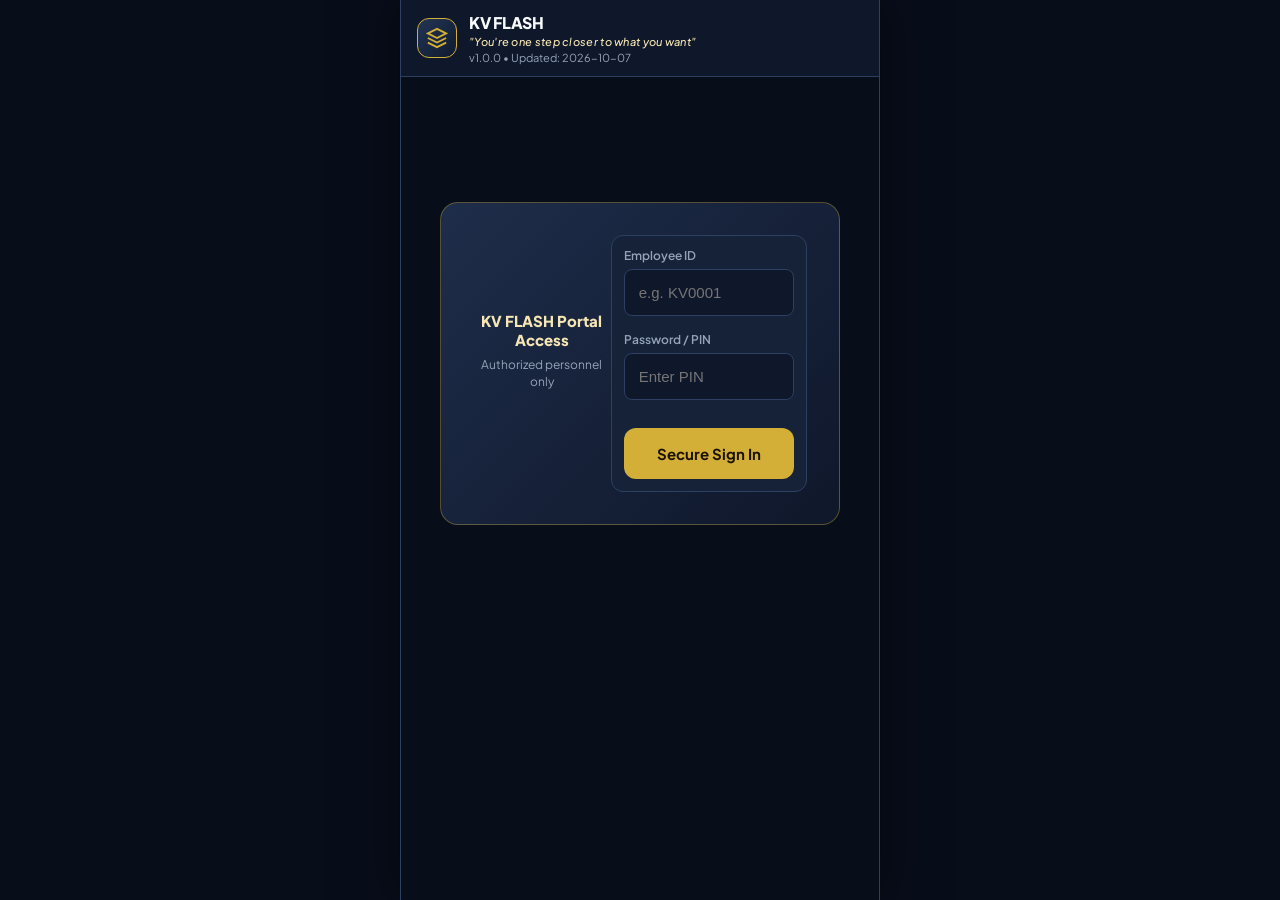
==== commit 4dcc51c8: "Add Android OS style bottom navigation bar with history tracking" ====
--- a/index.html
+++ b/index.html
@@ -123,6 +123,19 @@
       <!-- Dynamic View Injected via app.js -->
     </main>
 
+    <!-- ANDROID OS NAVIGATION BAR -->
+    <div class="android-nav-bar" id="android-nav" style="display: none;">
+      <button id="nav-back" title="Back">
+        <svg viewBox="0 0 24 24"><polygon points="16,4 6,12 16,20"></polygon></svg>
+      </button>
+      <button id="nav-home" title="Home">
+        <svg viewBox="0 0 24 24"><circle cx="12" cy="12" r="8"></circle></svg>
+      </button>
+      <button id="nav-recent" title="Recent Screens">
+        <svg viewBox="0 0 24 24"><rect x="5" y="5" width="14" height="14" rx="2" ry="2"></rect></svg>
+      </button>
+    </div>
+
   </div>
 
   <!-- DETAIL BOTTOM SHEET MODAL -->
--- a/style.css
+++ b/style.css
@@ -172,7 +172,8 @@
 /* Responsive Frame Container */
 .app-container {
   width: 100%;
-  max-width: 1000px;
+  max-width: 480px;
+  margin: 0 auto;
   min-height: 100vh;
   background: var(--bg);
   display: flex;
@@ -2495,3 +2496,42 @@
   background: #F1F5F9;
   border-color: #94A3B8;
 }
+
+/* ================= ANDROID NAV BAR ================= */
+.android-nav-bar {
+  display: flex;
+  justify-content: space-around;
+  align-items: center;
+  background: var(--surface);
+  padding: 12px 0;
+  border-top: 1px solid var(--border);
+  position: sticky;
+  bottom: 0;
+  z-index: 999;
+  box-shadow: 0 -2px 10px rgba(0,0,0,0.2);
+}
+.android-nav-bar button {
+  background: transparent;
+  border: none;
+  color: var(--text-muted);
+  width: 48px;
+  height: 48px;
+  display: flex;
+  justify-content: center;
+  align-items: center;
+  border-radius: 50%;
+  cursor: pointer;
+  transition: all 0.2s ease;
+}
+.android-nav-bar button:active {
+  background: rgba(255, 255, 255, 0.1);
+  color: var(--gold-primary);
+  transform: scale(0.9);
+}
+.android-nav-bar button svg {
+  width: 22px;
+  height: 22px;
+  stroke: currentColor;
+  fill: none;
+  stroke-width: 2.5;
+}
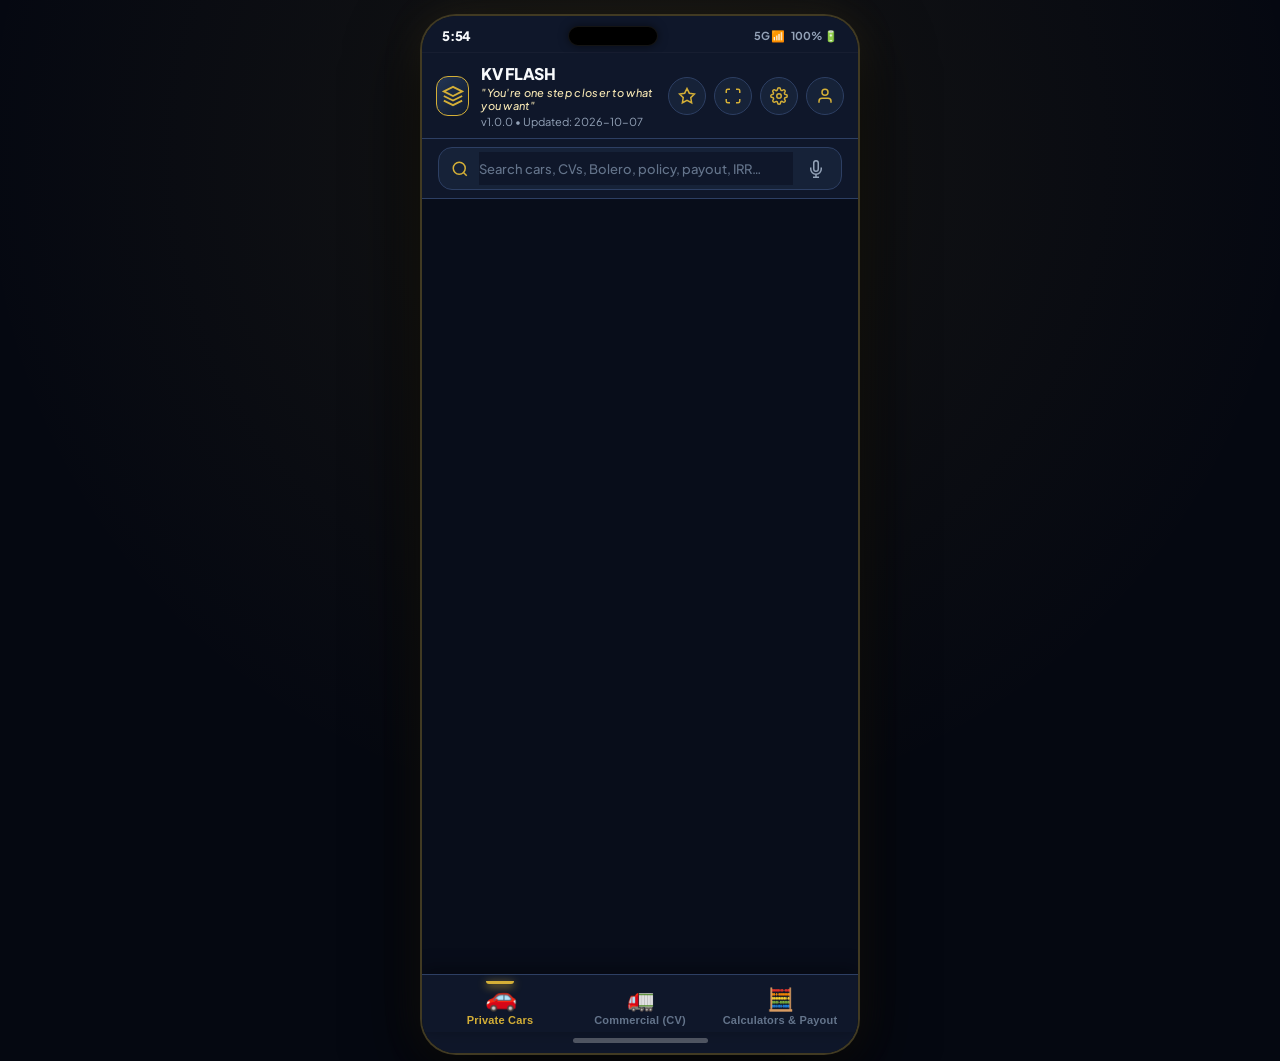
==== commit 60735075: "Add files via upload" ====
--- a/index.html
+++ b/index.html
@@ -1,215 +1,10 @@
 <!DOCTYPE html>
-<html lang="en">
+<html>
 <head>
-  <meta charset="UTF-8" />
-  <meta name="viewport" content="width=device-width, initial-scale=1.0" />
-  <title>KV FLASH — Luxury Lending Reference Portal</title>
-  <link rel="preconnect" href="https://fonts.googleapis.com">
-  <link rel="preconnect" href="https://fonts.gstatic.com" crossorigin>
-  <link href="https://fonts.googleapis.com/css2?family=Plus+Jakarta+Sans:wght@400;500;600;700;800&display=swap" rel="stylesheet">
-  <link rel="stylesheet" href="style.css?v=2" />
-  <link rel="manifest" href="manifest.json">
-  <meta name="theme-color" content="#D4AF37">
+  <meta http-equiv="refresh" content="0; url=./web/index.html">
+  <title>KV FLASH</title>
 </head>
-<body class="theme-dark">
-  <!-- APP SHELL CONTAINER (Mobile Frame / Full Desktop Responsive) -->
-  <div class="app-container">
-    
-    <!-- TOP APP BAR -->
-    <header class="top-bar">
-      <div class="brand-group">
-        <div class="logo-crest">
-          <svg width="22" height="22" viewBox="0 0 24 24" fill="none" stroke="#D4AF37" stroke-width="2">
-            <polygon points="12 2 2 7 12 12 22 7 12 2"></polygon>
-            <polyline points="2 17 12 22 22 17"></polyline>
-            <polyline points="2 12 12 17 22 12"></polyline>
-          </svg>
-        </div>
-        <div class="brand-text">
-          <div class="title-row">
-            <span class="app-title">KV FLASH</span>
-          </div>
-          <span style="display: block; font-size: 11px; color: var(--gold-light); font-weight: 500; letter-spacing: 0.3px; margin: 2px 0 3px 0; font-style: italic;">"You're one step closer to what you want"</span>
-          <span class="app-subtitle" id="data-version-tag">v1.0.0 • Updated: 2026-10-07</span>
-        </div>
-      </div>
-
-      <div class="top-actions">
-        <button class="icon-btn" id="btn-fav-shortcut" title="Starred Favorites">
-          <svg width="18" height="18" viewBox="0 0 24 24" fill="none" stroke="currentColor" stroke-width="2">
-            <polygon points="12 2 15.09 8.26 22 9.27 17 14.14 18.18 21.02 12 17.77 5.82 21.02 7 14.14 2 9.27 8.91 8.26 12 2"></polygon>
-          </svg>
-          <span class="fav-bubble" id="fav-count-bubble" style="display: none;">0</span>
-        </button>
-        <button class="icon-btn" id="btn-settings" title="Settings & Importer">
-          <svg width="18" height="18" viewBox="0 0 24 24" fill="none" stroke="currentColor" stroke-width="2">
-            <circle cx="12" cy="12" r="3"></circle>
-            <path d="M19.4 15a1.65 1.65 0 0 0 .33 1.82l.06.06a2 2 0 0 1 0 2.83 2 2 0 0 1-2.83 0l-.06-.06a1.65 1.65 0 0 0-1.82-.33 1.65 1.65 0 0 0-1 1.51V21a2 2 0 0 1-2 2 2 2 0 0 1-2-2v-.09A1.65 1.65 0 0 0 9 19.4a1.65 1.65 0 0 0-1.82.33l-.06.06a2 2 0 0 1-2.83 0 2 2 0 0 1 0-2.83l.06-.06a1.65 1.65 0 0 0 .33-1.82 1.65 1.65 0 0 0-1.51-1H3a2 2 0 0 1-2-2 2 2 0 0 1 2-2h.09A1.65 1.65 0 0 0 4.6 9a1.65 1.65 0 0 0-.33-1.82l-.06-.06a2 2 0 0 1 0-2.83 2 2 0 0 1 2.83 0l.06.06a1.65 1.65 0 0 0 1.82.33H9a1.65 1.65 0 0 0 1-1.51V3a2 2 0 0 1 2-2 2 2 0 0 1 2 2v.09a1.65 1.65 0 0 0 1 1.51 1.65 1.65 0 0 0 1.82-.33l.06-.06a2 2 0 0 1 2.83 0 2 2 0 0 1 0 2.83l-.06.06a1.65 1.65 0 0 0-.33 1.82V9a1.65 1.65 0 0 0 1.51 1H21a2 2 0 0 1 2 2 2 2 0 0 1-2 2h-.09a1.65 1.65 0 0 0-1.51 1z"></path>
-          </svg>
-        </button>
-        <button class="icon-btn" id="btn-profile-shortcut" title="Employee Profile">
-          <svg width="18" height="18" viewBox="0 0 24 24" fill="none" stroke="currentColor" stroke-width="2">
-            <path d="M20 21v-2a4 4 0 0 0-4-4H8a4 4 0 0 0-4 4v2"></path>
-            <circle cx="12" cy="7" r="4"></circle>
-          </svg>
-        </button>
-        <button class="icon-btn" id="btn-logout-shortcut" title="Sign Out" style="display: none; color: #EF4444;">
-          <svg width="18" height="18" viewBox="0 0 24 24" fill="none" stroke="currentColor" stroke-width="2">
-            <path d="M9 21H5a2 2 0 0 1-2-2V5a2 2 0 0 1 2-2h4"></path>
-            <polyline points="16 17 21 12 16 7"></polyline>
-            <line x1="21" y1="12" x2="9" y2="12"></line>
-          </svg>
-        </button>
-      </div>
-    </header>
-
-    <!-- GLOBAL SEARCH BAR -->
-    <div class="search-section">
-      <div class="search-box-wrapper" id="global-search-box">
-        <svg class="search-icon" width="18" height="18" viewBox="0 0 24 24" fill="none" stroke="#D4AF37" stroke-width="2">
-          <circle cx="11" cy="11" r="8"></circle>
-          <line x1="21" y1="21" x2="16.65" y2="16.65"></line>
-        </svg>
-        <input type="text" id="global-search-input" placeholder="Search any car, CV, Bolero, policy, payout, IRR…" autocomplete="off" />
-        <button class="btn-clear-search" id="btn-clear-search" style="display: none;">✕</button>
-        <button class="btn-mic" id="btn-voice-search" title="Voice Search">
-          <svg width="18" height="18" viewBox="0 0 24 24" fill="none" stroke="currentColor" stroke-width="2">
-            <path d="M12 1a3 3 0 0 0-3 3v8a3 3 0 0 0 6 0V4a3 3 0 0 0-3-3z"></path>
-            <path d="M19 10v2a7 7 0 0 1-14 0v-2"></path>
-            <line x1="12" y1="19" x2="12" y2="23"></line>
-            <line x1="8" y1="23" x2="16" y2="23"></line>
-          </svg>
-        </button>
-      </div>
-
-      <!-- SEARCH FILTER CHIPS (VISIBLE DURING SEARCH) -->
-      <div class="search-chips-row" id="search-filter-chips" style="display: none;">
-        <button class="chip active" data-filter="ALL">All Results</button>
-        <button class="chip" data-filter="approved_cars">Cars</button>
-        <button class="chip" data-filter="bolero_pickup_grid">Bolero</button>
-        <button class="chip" data-filter="cv_grid">CV Grid</button>
-        <button class="chip" data-filter="dsa_payout">Payout</button>
-        <button class="chip" data-filter="irr_matrix">IRR</button>
-        <button class="chip" data-filter="charges">Charges</button>
-        <button class="chip" data-filter="car_policy">Policy</button>
-        <button class="chip" data-filter="documents">Docs</button>
-        <button class="chip" data-filter="new_lead">Lead</button>
-        <button class="chip" data-filter="contacts">Contacts</button>
-      </div>
-    </div>
-
-    <!-- PERSISTENT LUXURY TAB ROW (ALL 14 MODULES) -->
-    <nav class="nav-tab-row" id="header-tabs">
-      <button class="tab-item active" data-tab="dashboard">🏠 Dashboard</button>
-      <button class="tab-item" data-tab="car_policy">📋 Car Policy</button>
-      <button class="tab-item" data-tab="approved_cars">🚗 Approved Car</button>
-      <button class="tab-item" data-tab="cv_grid">🚛 CV Grid</button>
-      <button class="tab-item" data-tab="cv_policy">📜 CV Policy</button>
-      <button class="tab-item" data-tab="bolero_pickup_grid">🚙 Bolero Pickup Grid</button>
-      <button class="tab-item" data-tab="charges">🏷️ Charges</button>
-      <button class="tab-item" data-tab="dsa_payout">💰 DSA Payout</button>
-      <button class="tab-item" data-tab="irr_matrix">📊 IRR Matrix</button>
-      <button class="tab-item" data-tab="emi_calculator">🧮 EMI Calculator</button>
-      <button class="tab-item" data-tab="valuation_calculator">🚙 Valuation Tool</button>
-      <button class="tab-item" data-tab="documents">📁 Documents</button>
-      <button class="tab-item" data-tab="new_lead">🚀 Log Lead</button>
-      <button class="tab-item" data-tab="contacts">📞 Contacts</button>
-      <button class="tab-item" data-tab="favorites">⭐ Favorites</button>
-      <button class="tab-item" data-tab="profile">👤 Profile</button>
-    </nav>
-
-    <!-- DYNAMIC MAIN CONTENT VIEWPORT -->
-    <main class="main-viewport" id="main-content">
-      <!-- Dynamic View Injected via app.js -->
-    </main>
-
-    <!-- ANDROID OS NAVIGATION BAR -->
-    <div class="android-nav-bar" id="android-nav" style="display: none;">
-      <button id="nav-back" title="Back">
-        <svg viewBox="0 0 24 24"><polygon points="16,4 6,12 16,20"></polygon></svg>
-      </button>
-      <button id="nav-home" title="Home">
-        <svg viewBox="0 0 24 24"><circle cx="12" cy="12" r="8"></circle></svg>
-      </button>
-      <button id="nav-recent" title="Recent Screens">
-        <svg viewBox="0 0 24 24"><rect x="5" y="5" width="14" height="14" rx="2" ry="2"></rect></svg>
-      </button>
-    </div>
-
-  </div>
-
-  <!-- DETAIL BOTTOM SHEET MODAL -->
-  <div class="bottom-sheet-overlay" id="detail-sheet-overlay">
-    <div class="bottom-sheet">
-      <div class="sheet-handle"></div>
-      <div class="sheet-header">
-        <div>
-          <h3 class="sheet-title" id="sheet-title">Record Details</h3>
-          <p class="sheet-subtitle" id="sheet-subtitle">Detailed Specifications & Lending Parameters</p>
-        </div>
-        <div class="sheet-actions">
-          <button class="icon-btn" id="sheet-btn-star" title="Star Favorite">⭐</button>
-          <button class="icon-btn" id="sheet-btn-close">✕</button>
-        </div>
-      </div>
-      <div class="sheet-body" id="sheet-body">
-        <!-- Key/Value Pairs -->
-      </div>
-      <div class="sheet-footer">
-        <button class="btn btn-secondary" id="sheet-btn-copy">📋 Copy Details</button>
-        <button class="btn btn-primary" id="sheet-btn-share">🚀 Share Quote (WhatsApp)</button>
-      </div>
-    </div>
-  </div>
-
-  <!-- SETTINGS & DATA IMPORTER MODAL -->
-  <div class="modal-overlay" id="settings-modal-overlay">
-    <div class="modal-card">
-      <div class="modal-header">
-        <h3 class="modal-title">⚙️ Settings & Preferences</h3>
-        <button class="icon-btn" id="modal-btn-close">✕</button>
-      </div>
-      <div class="modal-body">
-        <div class="settings-group">
-          <label class="section-label">Theme Mode</label>
-          <div class="theme-switch-row" style="display: flex; flex-wrap: wrap; gap: 8px;">
-            <button class="btn-toggle active" id="btn-theme-dark">Luxury Dark</button>
-            <button class="btn-toggle" id="btn-theme-light">Gold Light</button>
-            <button class="btn-toggle" id="btn-theme-sapphire">Sapphire Dark</button>
-            <button class="btn-toggle" id="btn-theme-crimson">Crimson Light</button>
-            <button class="btn-toggle" id="btn-theme-emerald">Emerald Dark</button>
-            <button class="btn-toggle" id="btn-theme-sage">Sage Beige</button>
-          </div>
-        </div>
-
-        <div class="settings-group">
-          <label class="section-label">Security & App Lock</label>
-          <div class="setting-row">
-            <div>
-              <strong>Confidential App PIN Lock</strong>
-              <p class="subtext">Protect grids with PIN (Default: 1234)</p>
-            </div>
-            <input type="checkbox" id="toggle-app-lock" class="custom-toggle" />
-          </div>
-        </div>
-
-        <div class="settings-group">
-          <label class="section-label">Reset Factory Defaults</label>
-          <button class="btn btn-danger full-width" id="btn-reset-data">🔄 Reset to Default Factory Dataset</button>
-        </div>
-      </div>
-    </div>
-  </div>
-
-  <script src="app.js"></script>
-  <script>
-    if ('serviceWorker' in navigator) {
-      window.addEventListener('load', () => {
-        navigator.serviceWorker.register('sw.js')
-          .then(reg => console.log('Service Worker registered', reg))
-          .catch(err => console.error('Service Worker registration failed', err));
-      });
-    }
-  </script>
+<body style="background:#0F1117;color:#D4AF37;font-family:sans-serif;display:flex;align-items:center;justify-content:center;height:100vh;margin:0;">
+  <h2>Redirecting to KV FLASH... <a href="./web/index.html" style="color:#D4AF37;">Click here if not redirected</a></h2>
 </body>
 </html>
